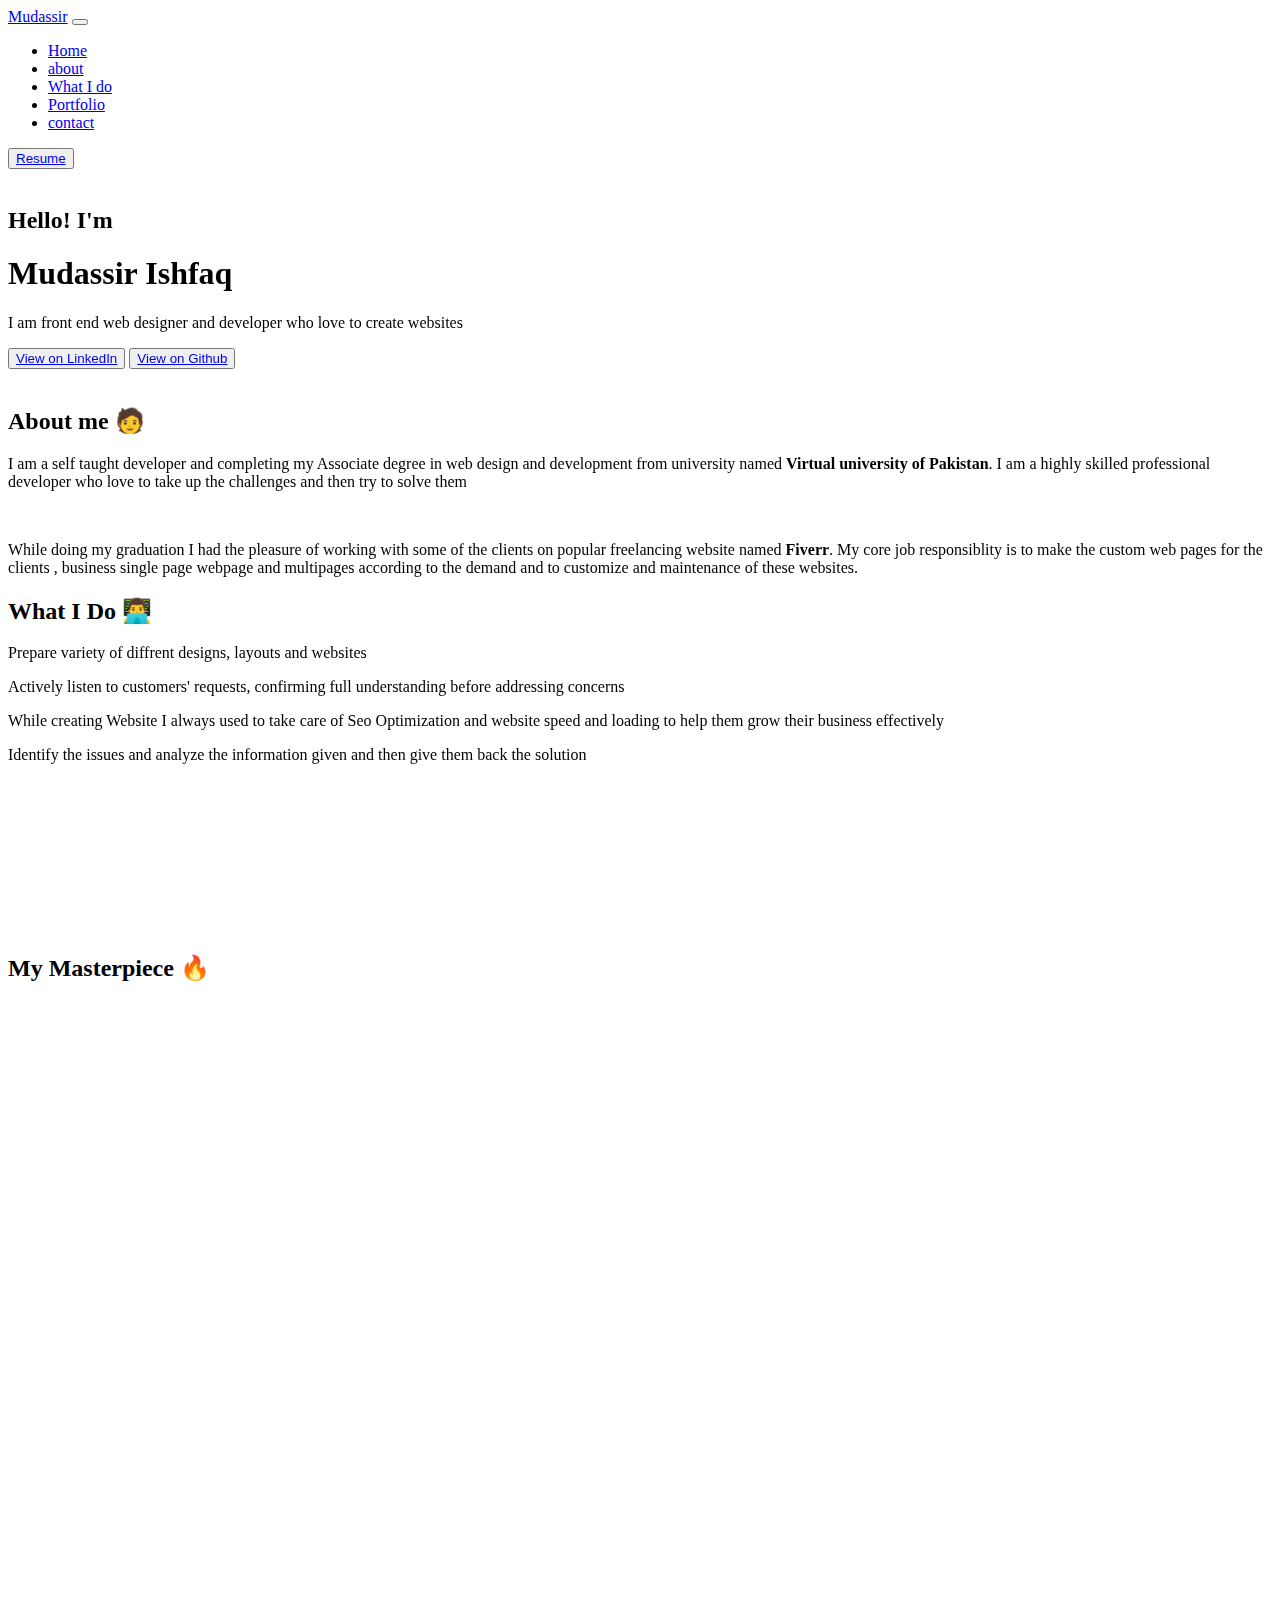
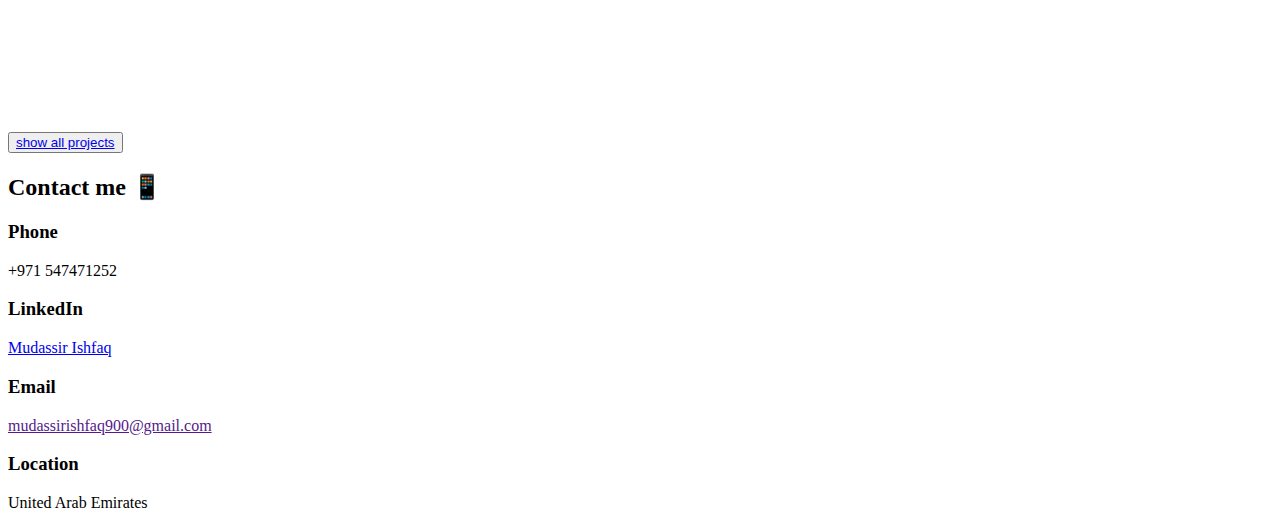
==== index.html @ f3d95393 "Add files via upload" ====
<!doctype html>
<html lang="en">
  <head>
    <meta charset="utf-8">
    <meta name="viewport" content="width=device-width, initial-scale=1">
    <title>Mudassir Portfolio</title>
    <link rel="shortcut icon" href="images/updated-image.png" type="image/x-icon">
    <link rel="stylesheet" href="https://maxst.icons8.com/vue-static/landings/line-awesome/line-awesome/1.3.0/css/line-awesome.min.css">
    <link rel="stylesheet" href="css/bootstrap.min.css">
    <link rel="stylesheet" href="https://unpkg.com/aos@next/dist/aos.css" />
    
    <link rel="stylesheet" href="css/app.css">
    <script src="js/bootstrap.bundle.min.js" defer></script>
  </head>
  <body>
   <!-- ========== Start Navbar ========== -->
   <nav class="navbar navbar-expand-lg navbar-dark bg-dark sticky-top shadow">
    <div class="container">
      <a class="navbar-brand" href="#">Mudassir</a>
      <button class="navbar-toggler shadow-none" type="button" data-bs-toggle="collapse" data-bs-target="#navbarColor02" aria-controls="navbarColor02" aria-expanded="false" aria-label="Toggle navigation">
        <span class="navbar-toggler-icon"></span>
      </button>
      <div class="collapse navbar-collapse" id="navbarColor02">
        <ul class="navbar-nav m-auto">
          <li class="nav-item">
            <a class="nav-link text-white fw-light" href="#hero">Home</a>
          </li>
          <li class="nav-item">
            <a class="nav-link text-white fw-light " href="#about">about</a>
          </li>
          <li class="nav-item">
            <a class="nav-link text-white fw-light" href="#services">What I do</a>
          </li>
          <li class="nav-item">
            <a class="nav-link text-white fw-light" href="#portfolio">Portfolio</a>
          </li>
          <li class="nav-item">
            <a class="nav-link text-white fw-light" href="contact.html">contact</a>
          </li>
        </ul>
        <button class=" btn btn-primary btn-header shadow-none"><a href="images/mudassarcv.pdf" download="">Resume</a></button>
      </div>
    </div>
  </nav>
   <!-- ========== End Navbar ========== -->
   <!-- ========== Start hero section ========== -->
   
   <section id="hero" class="min-vh-100 d-grid align-content-center">
    <!-- row -->
    <div class="container">
      <div class="row align-items-center justify-content-center py-3">
        <!-- col -->
        <div class="col-lg-4 img-col" data-aos="fade-right" data-aos-delay="500">
          <img src="images/updated-image.png" class="img-fluid" alt="">
        </div>
        <div class="col-lg-7 offset-1 text-center mt-4 mt-lg-0 text-lg-start">
          <div class="content" >
            <h2 class="h3" data-aos="fade-left" data-aos-delay="800">Hello! I'm</h2>
            <h1 class="h2 main-title" data-aos="fade-left" data-aos-delay="900">Mudassir Ishfaq</h1>
            <p class="hero-lead" data-aos="fade-left" data-aos-delay="950">I am front end web designer and developer who love to create websites</p>
          <div class="d-flex align-items-center justify-content-center justify-content-lg-start flex-wrap text-center m-auto" data-aos="fade-left" data-aos-delay="1000">
            <button class="btn btn-home"><a href="https://www.linkedin.com/in/mudassir-ishfaq-368120207/"  target="_blank" >View on LinkedIn</a></button>
            <button class="btn btn-home ms-lg-3 mt-3 mt-lg-0"><a href="https://github.com/mudassirishfaq"  target="_blank" >View on Github</a></button>
          </div>
          </div>
        </div>
      </div>
    </div>
   </section>
   <!-- ========== End hero section ========== -->
   <!-- ========== Start Services ========== -->
   <section class="about min-vh-100 d-grid align-content-center" id="about">
    <!-- row -->
    <div class="container-md">
      <div class="row justify-content-center">
        <!-- col img-col -->
        <div class="col-lg-5 img-col">
          <img src="images/about.svg" data-aos="fade-right" data-aos-delay="800" alt="">
        </div>
        <!-- col -->
        <div class="col-lg-6 offset-1">
          <h2 class="display-6 about-main-title" data-aos="fade-left" data-aos-delay="900">About me 🧑</h2>
          <p data-aos="fade-left" data-aos-delay="1000">I am a self taught developer and completing my Associate degree in web design and development from university named <b>Virtual university of Pakistan</b>. I am a highly skilled professional developer who love to take up the challenges and then try to solve them </p> <br>
          <p data-aos="fade-left" data-aos-delay="1200">
            While doing my graduation I had the pleasure of working with some of the clients on popular freelancing website named <b>Fiverr</b>. My core job responsiblity is to make the custom web pages for the clients , business single page webpage and multipages according to the demand and to customize and maintenance of these websites.
          </p>
        </div>
      </div>
    </div>
   </section>
   <!-- ========== End Services ========== -->

   <!-- ========== Start What I do ========== -->
   <section class="services" id="services">
    <div class="container">


    <div class="row">
      <div class="col-lg-12 section_col text-center">
        <h2 class="section_title">What I Do 👨‍💻</h2>
      </div>
    </div>
    <div class="row gy-3">
      <div class="col-lg-4 col-md-6" data-aos="fade-up" data-aos-delay="300">
        <div class="box service ">
          <i class="las la-check icon me-3"></i> <p> Prepare variety of diffrent designs, layouts and websites </p>
        </div>
      </div>
      <div class="col-lg-4 col-md-6" data-aos="fade-up" data-aos-delay="400">
        <div class="box service">
          <i class="las la-check icon me-3"></i>  <p> Actively listen to customers' requests, confirming full understanding before addressing concerns </p>
        </div>
      </div>
      <div class="col-lg-4 col-md-6" data-aos="fade-up" data-aos-delay="500">
        <div class="box service">
          <i class="las la-check icon me-3"></i>   <p> While creating Website I always used to take care of Seo Optimization and website speed and loading to help them grow their business effectively </p>
        </div>
      </div>
      <div class="col-lg-4 col-md-6" data-aos="fade-up" data-aos-delay="600">
        <div class="box service">
          <i class="las la-check icon me-3"></i>  <p> Identify the issues and analyze the information given and then give them back the solution </p>
        </div>
      </div>
      <div class="col-lg-4 col-md-6" data-aos="fade-up" data-aos-delay="650">
        <div class="box service">
          <i class="las la-check icon me-3"></i>  <p> Convert graphic designs into usable websites using Latest frontend technologies </p>
        </div>
      </div>
      <div class="col-lg-4 col-md-6" data-aos="fade-up" data-aos-delay="700">
        <div class="box service">
          <i class="las la-check icon me-3"></i>  <p> Plan website development, and convert graphics mockups into websites using Html5 Css3 and its latest frameworks like tailwindcss and Javascript and its frameworks and libraries </p>
        </div>
      </div>
      <div class="col-lg-4 col-md-6" data-aos="fade-up" data-aos-delay="750">
        <div class="box service">
          <i class="las la-check icon me-3"></i><p> Provide Full Stack fully functional website using wordpress and use the most effective page builder according to user requirements </p>
        </div>
      </div>
      <div class="col-lg-4 col-md-6" data-aos="fade-up" data-aos-delay="800">
        <div class="box service">
          <i class="las la-check icon me-3"></i><p> Apply Search Engine optimization tactics to increase the reach of targeted audience </p>
        </div>
      </div>
      <div class="col-lg-4 col-md-6" data-aos="fade-up" data-aos-delay="850">
        <div class="box service">
          <i class="las la-check icon me-3"></i> <p> Code websites using latest frontend technologies like Bootstrap5 and tailwindcss and javascript and its frameworks for making them dynamic </p>
        </div>
      </div>
    </div>
  </div>
   </section>
   <!-- ========== End What I do ========== -->
   <!-- ========== Start Portfolio ========== -->
   <section class="portfolio" id="portfolio">
    <div class="container">
      <!-- row -->
      <div class="row">
        <!-- col -->
        <div class="col-lg-12 section-col text-center">
          <h2 class="section_title">My Masterpiece 🔥</h2>
        </div>
      </div>
      <!-- row projects -->
    <div class="row">
      <div class="col-lg-4 col-md-6" data-aos="flip-left"
      data-aos-easing="ease-out-cubic"
      data-aos-duration="2000">
        <div class="project_card__wrapper">
          <div class="project__card__image">
            <img src="images/calculator.png"  alt="">
          </div>
          <p class="project__title">Calculator App</p>
          <p class="project__description">This is the calculator app i made with the help of html css and javascript which can perform all basic and advance calculations</p>
          <hr>
          <div class="action__links">
            <a href="https://calculatorbymaddy.netlify.app/"  target="_blank" class="btn btn_live__demo w-100">Live demo</a>
          </div>
        </div>
      </div>
      <div class="col-lg-4 col-md-6" data-aos="flip-left"
      data-aos-easing="ease-out-cubic"
      data-aos-duration="2200">
        <div class="project_card__wrapper">
          <div class="project__card__image">
            <img src="images/project2.png" alt="">
          </div>
          <p class="project__title">Online Education</p>
          <p class="project__description">A online education front end multipages website design made with html css and vanilla javascript </p>
          <a href="https://onlineedutemplate.netlify.app/" target="_blank" class="btn btn_live__demo w-100">Live demo</a>
        </div>
      </div>
      <div class="col-lg-4 col-md-6" data-aos="flip-left"
      data-aos-easing="ease-out-cubic"
      data-aos-duration="2400">
        <div class="project_card__wrapper">
          <div class="project__card__image">
            <img src="images/project3.png" alt="">
          </div>
          <p class="project__title">Advice Generator App</p>
          <p class="project__description">Advice Generator app which genrates random advices from Api when user clicks on the button</p>
          <a href="https://639176d25ccecb38ee8efeb3--advicee-generator-app.netlify.app/" target="_blank" class="btn btn_live__demo w-100">Live demo</a>

        </div>
      </div>
      <div class="col-lg-4 col-md-6" data-aos="flip-left"
      data-aos-easing="ease-out-cubic"
      data-aos-duration="2600">
        <div class="project_card__wrapper">
          <div class="project__card__image">
            <img src="images/project4.png" alt="">
          </div>
          <p class="project__title">Interactive rating component</p>
          <p class="project__description">Another Javascript web project which takes the user rating and then display the output to the user using js</p>
          <a href="https://63916ea955fa3733eede77b8--rating-component-frontend.netlify.app/" target="_blank" class="btn btn_live__demo w-100">Live demo</a>

        </div>
      </div>
      <div class="col-lg-4 col-md-6" data-aos="flip-left"
      data-aos-easing="ease-out-cubic"
      data-aos-duration="2800">
        <div class="project_card__wrapper">
          <div class="project__card__image">
            <img src="images/project5.png"  alt="">
          </div>
          <p class="project__title">Landex Landing Page</p>
          <p class="project__description">A beautiful web project i created with the help of html Css and Bootstrap for making it super responsive</p>
          <a href="https://landex-landingpage.netlify.app/" target="_blank" class="btn btn_live__demo w-100">Live demo</a>

        </div>
      </div>
      <div class="col-lg-4 col-md-6" data-aos="flip-left"
      data-aos-easing="ease-out-cubic"
      data-aos-duration="4000">
        <div class="project_card__wrapper">
          <div class="project__card__image">
            <img src="images/project6.png" alt="">
          </div>
          <p class="project__title">Qr Code Gnerator</p>
          <p class="project__description">A Qr-Code Generator web project which takes url or text as input and outputs a barcode back to the user</p>
          <a href="https://qrgeneratorbymaddy.netlify.app/" target="_blank" class="btn btn_live__demo w-100">Live demo</a>
        </div>
      </div>

      <div class="project__all__btn text-center">
        <button class="btn btn-project"><a href="portfolio.html">show all projects</a></button>
      </div>
    </div>
    </div>
   </section>
   <!-- ========== End Portfolio ========== -->
   <!-- ========== Start Footer ========== -->
   <footer id="contact">
    <div class="container">
      <div class="row">
        <div class="col-lg-12 text-center">
          <h2 class="section_title">Contact me 📱</h2>
        </div>
      </div>
      <div class="row">
        <div class="col-lg-3 col-md-6">
          <div class="box">
            <div class="icon mb-3"><i class="las la-phone"></i></div>
            <div class="footer__title"><h3 class="h5">Phone</h3></div>
            <p class="lead">+971 547471252</p>
          </div>
        </div>
        <div class="col-md-6 col-lg-3">
          <div class="box">
            <div class="icon mb-3"><i class="lab la-linkedin"></i></div>
            <div class="footer__title"><h3 class="h5">LinkedIn</h3></div>
            <p class="lead"><a href="https://www.linkedin.com/in/mudassir-ishfaq-368120207/">Mudassir Ishfaq  </a></p>
          </div>
        </div>
        <div class="col-md-6 col-lg-3">
          <div class="box">
            <div class="icon mb-3"><i class="las la-envelope"></i></div>
            <div class="footer__title"><h3 class="h5">Email</h3></div>
            <p class="lead"><a href="" >mudassirishfaq900@gmail.com</a></p>
          </div>
        </div>
        <div class="col-md-6 col-lg-3">
          <div class="box">
            <div class="icon mb-3"><i class="las la-map"></i></div>
            <div class="footer__title"><h3 class="h5">Location</h3></div>
            <p class="lead">United Arab Emirates</p>
          </div>
        </div>
      </div>
    </div>
   </footer>
   <!-- ========== End Footer ========== -->
   <script src="https://unpkg.com/aos@next/dist/aos.js"></script>
   <script>
    AOS.init();
  </script>
  </body>
</html>
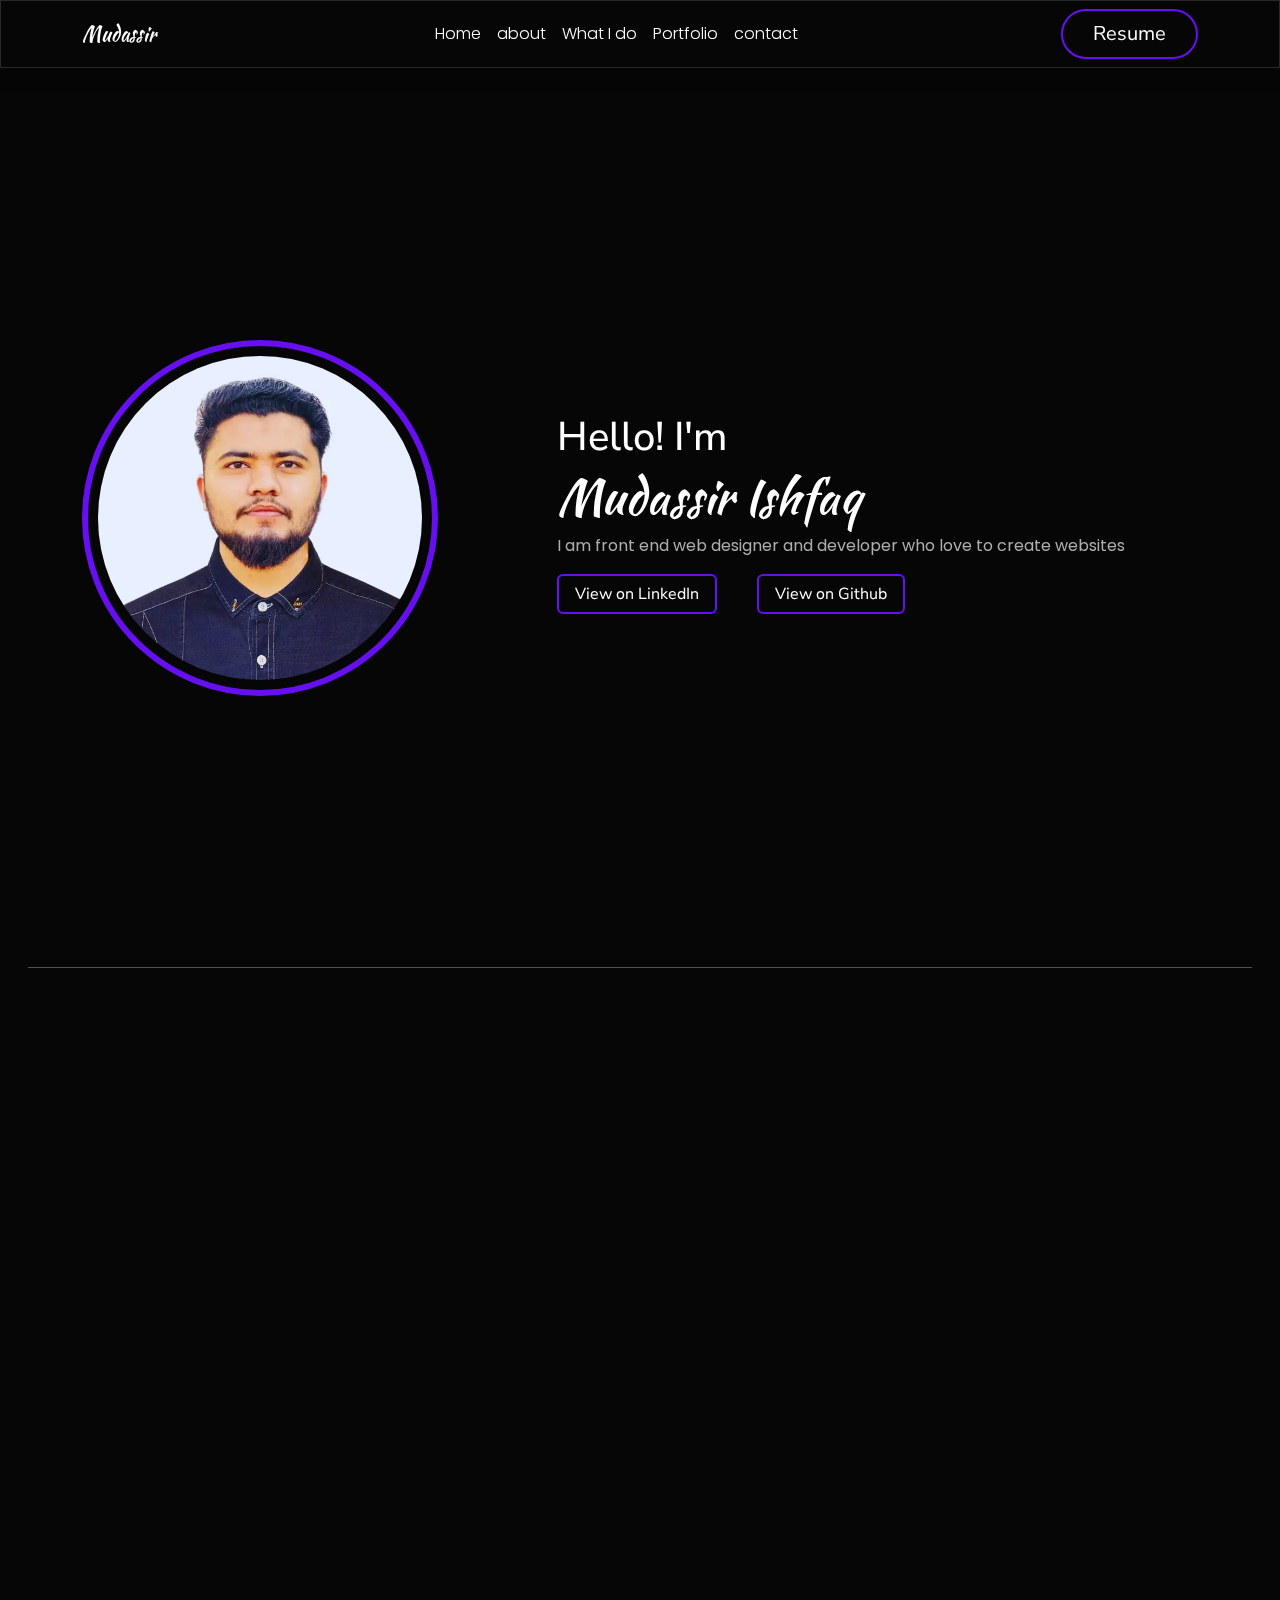
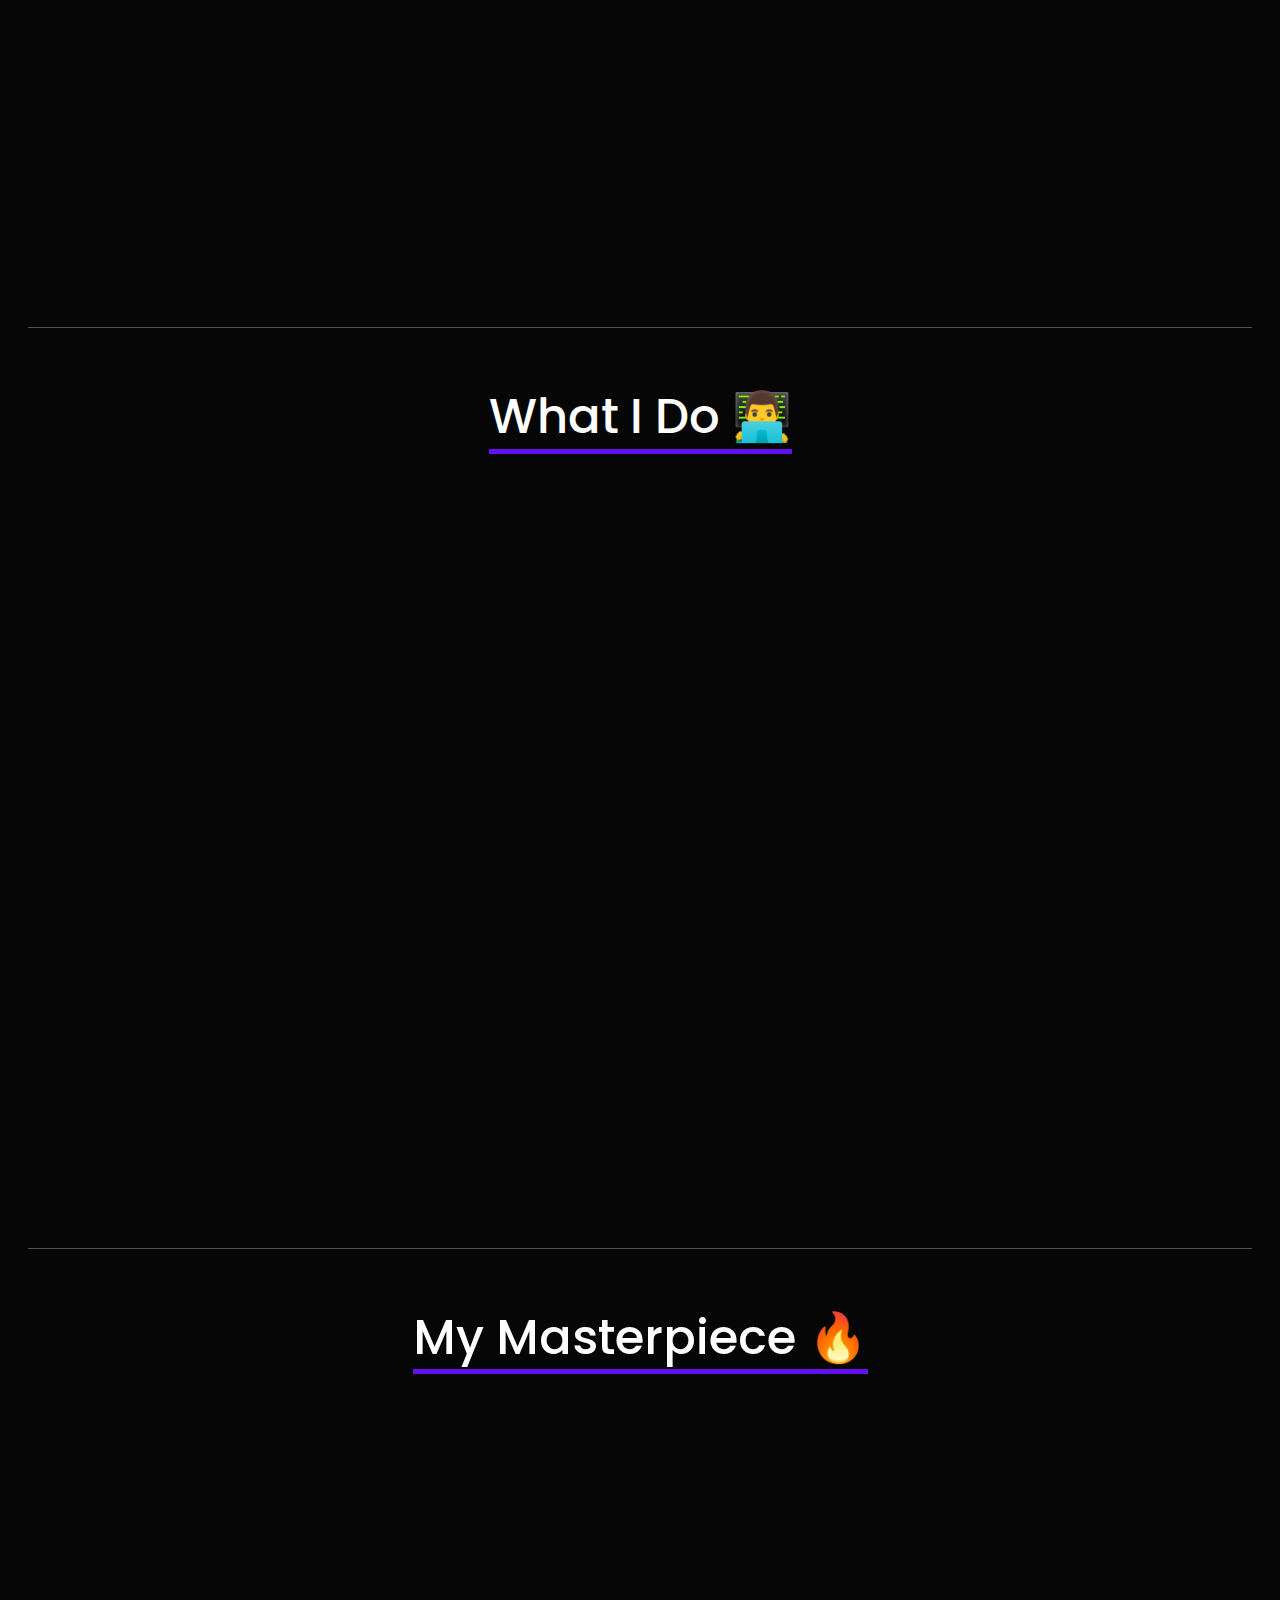
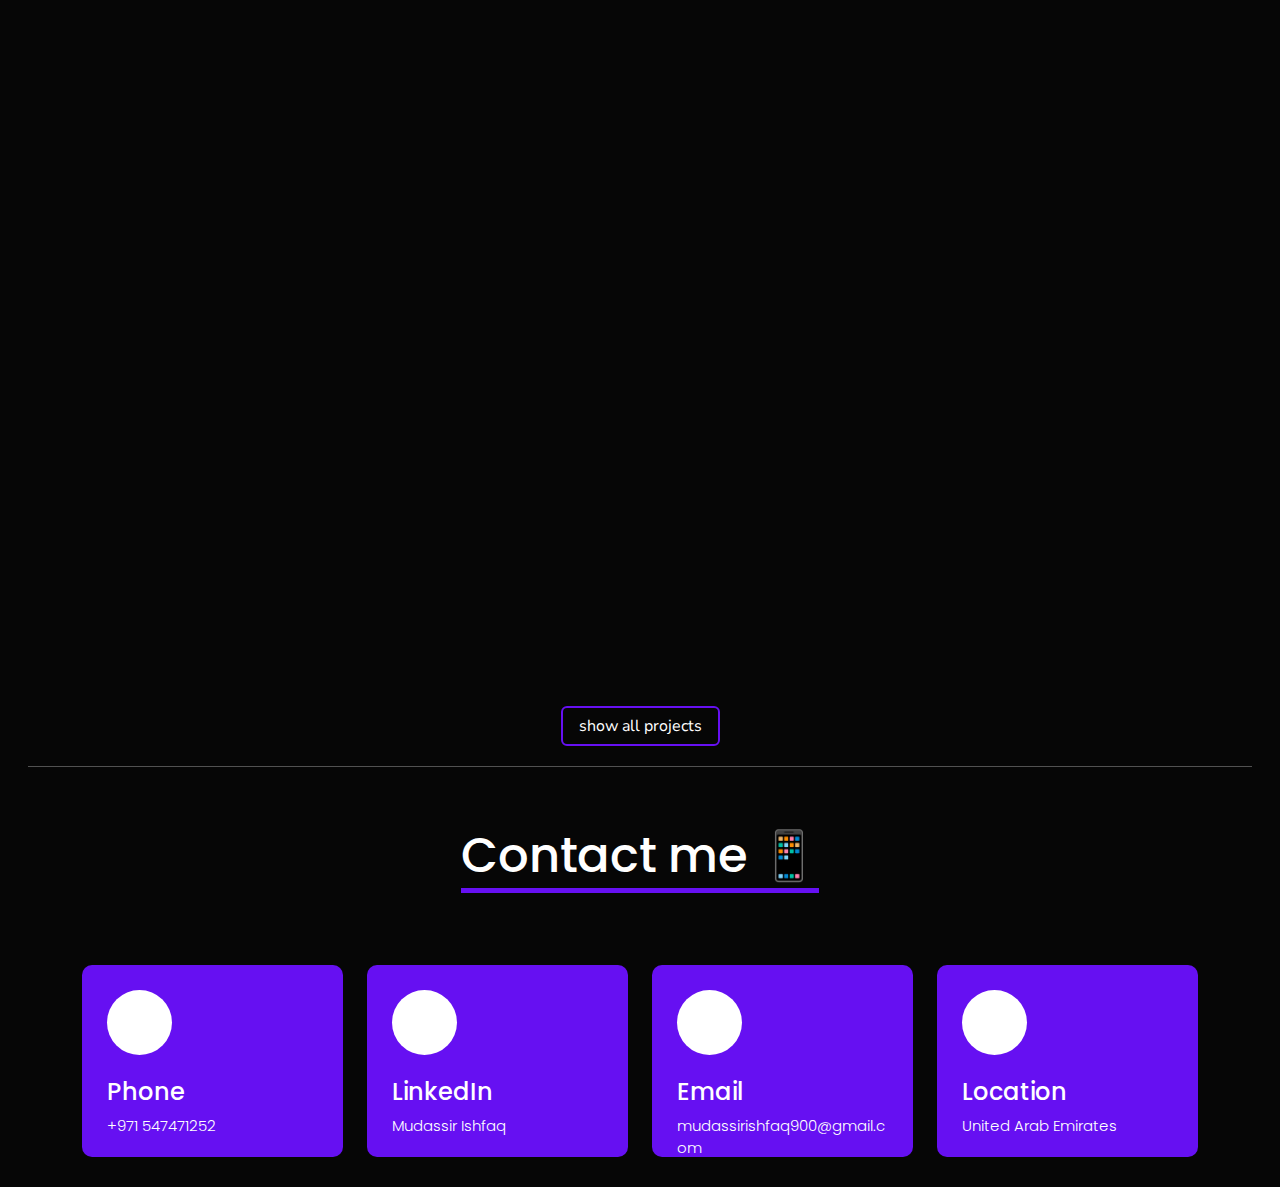
==== commit fa04dcb8: "Add files via upload" ====
--- a/index.html
+++ b/index.html
@@ -51,16 +51,16 @@
       <div class="row align-items-center justify-content-center py-3">
         <!-- col -->
         <div class="col-lg-4 img-col" data-aos="fade-right" data-aos-delay="500">
-          <img src="images/updated-image.png" class="img-fluid" alt="">
+          <img src="images/updated-image.webp" class="img-fluid" alt="">
         </div>
         <div class="col-lg-7 offset-1 text-center mt-4 mt-lg-0 text-lg-start">
           <div class="content" >
             <h2 class="h3" data-aos="fade-left" data-aos-delay="800">Hello! I'm</h2>
             <h1 class="h2 main-title" data-aos="fade-left" data-aos-delay="900">Mudassir Ishfaq</h1>
             <p class="hero-lead" data-aos="fade-left" data-aos-delay="950">I am front end web designer and developer who love to create websites</p>
-          <div class="d-flex align-items-center justify-content-center justify-content-lg-start flex-wrap text-center m-auto" data-aos="fade-left" data-aos-delay="1000">
-            <button class="btn btn-home"><a href="https://www.linkedin.com/in/mudassir-ishfaq-368120207/"  target="_blank" >View on LinkedIn</a></button>
-            <button class="btn btn-home ms-lg-3 mt-3 mt-lg-0"><a href="https://github.com/mudassirishfaq"  target="_blank" >View on Github</a></button>
+          <div class="text-center justify-content-center align-items-center justify-content-md-start gap-2 my-2 d-flex flex-wrap m-auto" data-aos="fade-left" data-aos-delay="1000">
+            <button class="btn btn-home me-3"><a href="https://www.linkedin.com/in/mudassir-ishfaq-368120207/"  target="_blank" >View on LinkedIn</a></button>
+            <button class="btn btn-home ms-md-3"><a href="https://github.com/mudassirishfaq"  target="_blank" >View on Github</a></button>
           </div>
           </div>
         </div>
@@ -167,7 +167,7 @@
       data-aos-duration="2000">
         <div class="project_card__wrapper">
           <div class="project__card__image">
-            <img src="images/calculator.png"  alt="">
+            <img src="images/calculator.webp"  alt="">
           </div>
           <p class="project__title">Calculator App</p>
           <p class="project__description">This is the calculator app i made with the help of html css and javascript which can perform all basic and advance calculations</p>
@@ -182,7 +182,7 @@
       data-aos-duration="2200">
         <div class="project_card__wrapper">
           <div class="project__card__image">
-            <img src="images/project2.png" alt="">
+            <img src="images/project2.webp" alt="">
           </div>
           <p class="project__title">Online Education</p>
           <p class="project__description">A online education front end multipages website design made with html css and vanilla javascript </p>
@@ -194,7 +194,7 @@
       data-aos-duration="2400">
         <div class="project_card__wrapper">
           <div class="project__card__image">
-            <img src="images/project3.png" alt="">
+            <img src="images/project3.webp" alt="">
           </div>
           <p class="project__title">Advice Generator App</p>
           <p class="project__description">Advice Generator app which genrates random advices from Api when user clicks on the button</p>
@@ -207,7 +207,7 @@
       data-aos-duration="2600">
         <div class="project_card__wrapper">
           <div class="project__card__image">
-            <img src="images/project4.png" alt="">
+            <img src="images/project4.webp" alt="">
           </div>
           <p class="project__title">Interactive rating component</p>
           <p class="project__description">Another Javascript web project which takes the user rating and then display the output to the user using js</p>
@@ -220,7 +220,7 @@
       data-aos-duration="2800">
         <div class="project_card__wrapper">
           <div class="project__card__image">
-            <img src="images/project5.png"  alt="">
+            <img src="images/project5.webp"  alt="">
           </div>
           <p class="project__title">Landex Landing Page</p>
           <p class="project__description">A beautiful web project i created with the help of html Css and Bootstrap for making it super responsive</p>
@@ -233,7 +233,7 @@
       data-aos-duration="4000">
         <div class="project_card__wrapper">
           <div class="project__card__image">
-            <img src="images/project6.png" alt="">
+            <img src="images/project6.webp" alt="">
           </div>
           <p class="project__title">Qr Code Gnerator</p>
           <p class="project__description">A Qr-Code Generator web project which takes url or text as input and outputs a barcode back to the user</p>
--- a/css/app.css
+++ b/css/app.css
@@ -0,0 +1,361 @@
+@import url('https://fonts.googleapis.com/css2?family=Kaushan+Script&family=Nunito+Sans:wght@300;400;600;800&family=Poppins:wght@300;400;600;700;900&display=swap');
+
+body {
+    font-family: "Poppins", sans-serif;
+    margin: 0;
+    padding: 0;
+    box-sizing: border-box;
+    scroll-behavior: smooth;
+    overflow-x: hidden;
+}
+
+:root {
+    --transition-sm: all 0.2s ease-in-out;
+    --transition-md: all 0.3s ease-in-out;
+    --transition-big: all 0.5s ease-in-out;
+    --font-nunito: "Nunito Sans", sans-serif;
+    --font-script: "Kaushan Script", serif;
+    --card-color: #252734;
+    --white: #fff;
+    --black: #121212;
+
+}
+
+.section_title {
+    position: relative;
+    display: inline-block;
+    margin-bottom: 80px;
+
+
+}
+
+.section_title::after {
+    position: absolute;
+    content: '';
+    left: 0;
+    right: 0;
+    bottom: -8px;
+    width: 100%;
+    background: var(--bs-indigo);
+    text-align: center;
+    height: 5px;
+
+}
+
+::-webkit-scrollbar {
+    width: 12px;
+    height: 16px;
+}
+
+::-webkit-scrollbar-track {
+    background: #fff;
+    border-radius: 40px;
+}
+
+::-webkit-scrollbar-thumb {
+    background: var(--bs-indigo);
+    border-radius: 40px;
+}
+
+.btn {
+    outline: none;
+    border: none;
+    font-family: var(--font-nunito);
+    border: 2px solid var(--bs-indigo);
+    transition: var(--transition-md);
+    color: var(--white);
+}
+.btn:hover{
+    background: var(--bs-indigo);
+    color: var(--white)!important;
+}
+button{
+    color: var(--white);
+}
+button:hover{
+    color: var(--white);
+}
+section {
+    border-bottom: 1px solid rgba(255, 255, 255, 0.3);
+    margin-bottom: 60px;
+    margin-inline: 28px;
+}
+a {
+    text-decoration: none;
+    color: var(--white);
+}
+a:hover{
+    color: var(--white);
+}
+
+/* navbar */
+
+.navbar .navbar-brand {
+    font-family: "Kaushan Script", serif;
+}
+
+.navbar .nav-item .nav-link {
+    position: relative;
+    transition: var(--transition-md);
+}
+
+.navbar .nav-link:hover::after {
+    color: var(--bs-indigo) !important;
+    width: 60%;
+}
+.navbar .nav-link.active{
+    color: var(--bs-indigo);
+}
+
+.navbar .nav-link::after {
+    position: absolute;
+    bottom: 1px;
+    left: 0;
+    right: 0;
+    content: '';
+    background: var(--bs-indigo);
+    width: 0%;
+    height: 2px;
+    margin: auto;
+    text-align: center;
+    transition: var(--transition-big);
+}
+
+.btn-header {
+    font-size: 20px;
+    background: transparent;
+    border: 2px solid var(--bs-indigo);
+    border-radius: 100px;
+    padding: 8px 30px;
+    transition: var(--transition-big);
+}
+
+.btn-header:hover {
+    background: var(--bs-indigo);
+}
+
+
+@media screen and (max-width:768px){
+    .navbar .nav-link:hover::after{
+        width: 20%;
+    }
+    .navbar .nav-link{
+        text-align: center;
+    }
+    .navbar .btn-header{
+        width: 100%;
+        margin-top: 10px;
+        margin-bottom: 20px;
+    }
+}
+
+/* Hero  */
+
+#hero .main-title {
+    font-family: var(--font-script);
+}
+
+#hero h2 {
+    font-family: var(--font-nunito);
+}
+
+#hero img {
+
+    border: 6px solid var(--bs-indigo);
+    padding: 10px;
+    border-radius: 100%;
+}
+
+#hero button a {
+    color: var(--white);
+    transition: var(--transition-md);
+}
+#hero button:hover{
+    background: var(--bs-indigo);
+}
+
+@media screen and (max-width:768px) {
+    .img-col {
+        margin: auto !important;
+        width: 70%;
+    }
+}
+@media screen and (max-width:450px){
+    #hero button:nth-child(2){
+        margin-top: 12px!important;
+    } 
+}
+
+/* About  */
+
+.about-main-title {
+    display: inline-block;
+    position: relative;
+    margin-bottom: 26px;
+}
+
+.about-main-title::after {
+    position: absolute;
+    content: '';
+    width: 100%;
+    height: 6px;
+    background: var(--bs-indigo);
+    bottom: -8px;
+    left: 0;
+    right: 0;
+}
+
+
+/* Services */
+
+.services .service{
+    background:var(--white);
+    color: var(--black);
+    padding: 10px 16px;
+    border-radius: 10px;
+    box-shadow: 0 15px 25px rgba(0,0,0,0.3);
+    transition: var(--transition-md);
+    cursor: pointer;
+    height: 200px;
+    font-size: 16px;
+    display: flex;
+    align-items: center;
+    margin-bottom: 30px;
+    
+    
+}
+.service i{
+  
+    background: var(--bs-indigo)!important;
+    padding: 10px;
+    color: var(--white);
+    border-radius: 100%;
+}
+.service:hover{
+    background: var(--bs-indigo);
+    color: var(--white);
+    
+}
+.service:hover i{
+background-color: var(--white)!important;
+color: var(--black);
+}
+
+@media screen and (max-width:450px){
+    .service{
+        height: auto!important;
+    }
+}
+.project_card__wrapper{
+    background: var(--white);
+    height: 25rem;
+    color: var(--black);
+    padding: 20px;
+    margin-bottom: 30px;
+    border-radius: 6px;
+    cursor: pointer;
+    transition: var(--transition-big);
+}
+.project_card__wrapper:hover{
+background: var(--bs-indigo);
+color: var(--white);
+}
+.project__title{
+    font-weight: 600;
+    text-transform: uppercase;
+    letter-spacing: 1px;
+}
+.project_card__wrapper:hover .btn{
+background: var(--white);
+color: var(--bs-indigo);
+font-weight: 600;
+}
+.project_card__wrapper:hover img{
+    transform: scale(1.1);
+}
+.project__card__image{
+    height: 150px;
+    width: 320px;
+    margin-bottom: 20px;
+    overflow: hidden;
+    
+}
+.project__card__image img{
+    height: 100%;
+    width: 100%;
+    object-fit: cover;
+    margin-bottom: 20px;
+    border-radius: 6px;
+    transition: var(--transition-big);
+}
+hr{
+    background: #ccc;
+    width: 90%;
+    height: 2px;
+    margin: auto;
+    margin-bottom: 20px;
+}
+.project_card__wrapper .btn{
+    color: var(--black);
+}
+.project_card__wrapper .btn:hover{
+    color: var(--black)!important;
+    background: var(--white);
+}
+.btn-project{
+    margin-bottom: 20px;
+}
+
+@media screen and (max-width:768px){
+    .project__card__image{
+        height: 150px;
+        width: auto;
+        margin-bottom: 20px;
+        overflow: hidden;
+        
+    }
+    .project_card__wrapper{
+        height: auto;
+        text-align: center;
+    }
+}
+
+
+footer .box{
+    background: var(--bs-indigo);
+    padding: 25px;
+    border-radius: 10px;
+    margin-bottom: 30px;
+    color: var(--white);
+    cursor: pointer;
+    height: 12rem;
+}
+footer .box .icon{
+    background: var(--white);
+    display: inline-block;
+    color: var(--black);
+    border-radius: 40px;
+    padding: 25px;
+    margin: auto;
+    
+}
+footer .box i{
+    font-size: 32px;
+    color: var(--bs-indigo);
+    font-weight: bolder;
+    text-align: center;
+    display: flex;
+    align-items: center;
+    justify-content: center;
+    width: 15px;
+    height: 15px;
+    line-height: 15px;
+    text-align: center;
+}
+footer .footer__title{
+    font-size: 22px ;
+}
+footer p{
+    font-size: 15px!important;
+    word-wrap: break-word;
+}